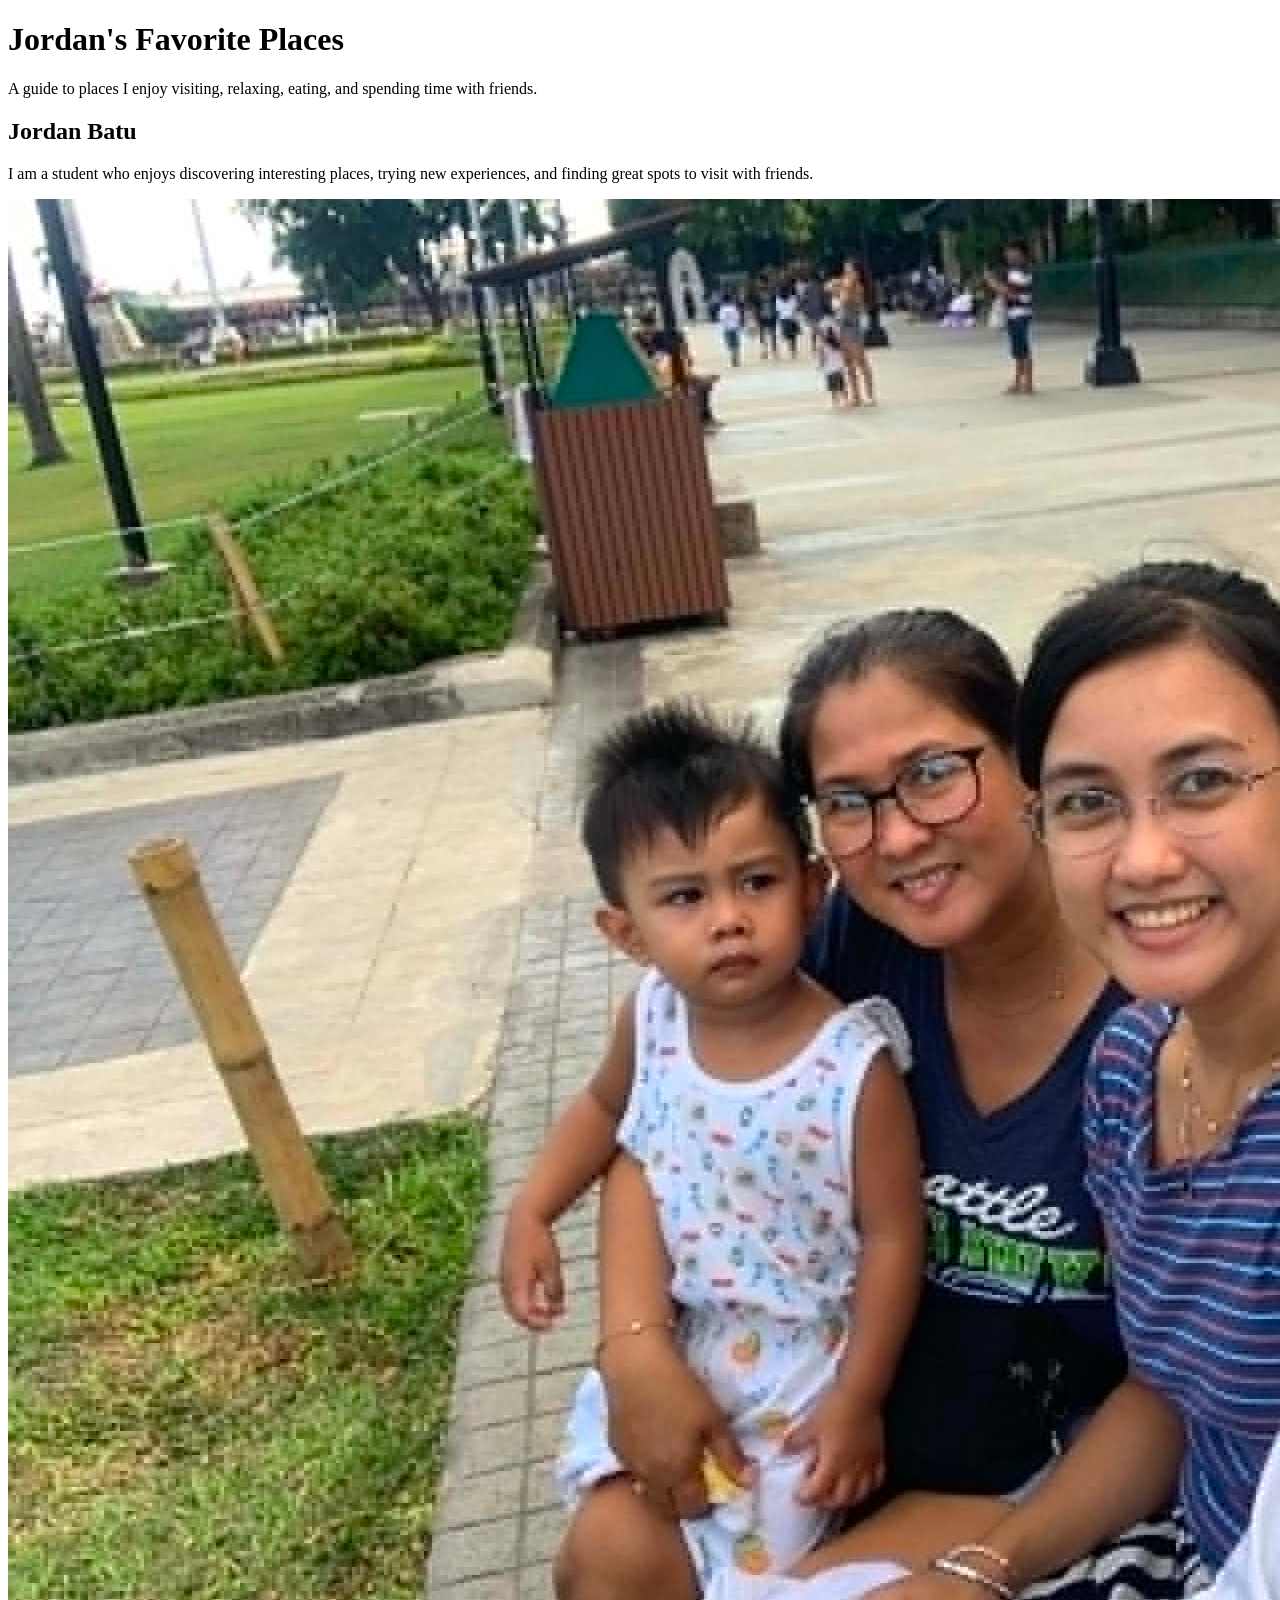
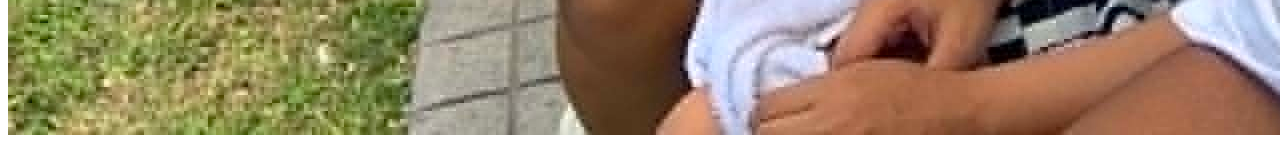
==== index.html @ b9ae682a "Updated Go-to places" ====
<!DOCTYPE html>
<html lang="en">
<head>
    <meta charset="UTF-8">
    <meta name="viewport" content="width=device-width, initial-scale=1.0">
    <title>Jordan's Favorite Places</title>
</head>
<body>

    <h1>Jordan's Favorite Places</h1>

    <p>A guide to places I enjoy visiting, relaxing, eating, and spending time with friends.</p>

    <section>
        <h2>Jordan Batu</h2>

        <p>
            I am a student who enjoys discovering interesting places,
            trying new experiences, and finding great spots to visit with friends.
        </p>

        <img src="image/places.jpg" alt="A collection of interesting places to visit">
    </section>

</body>
</html>
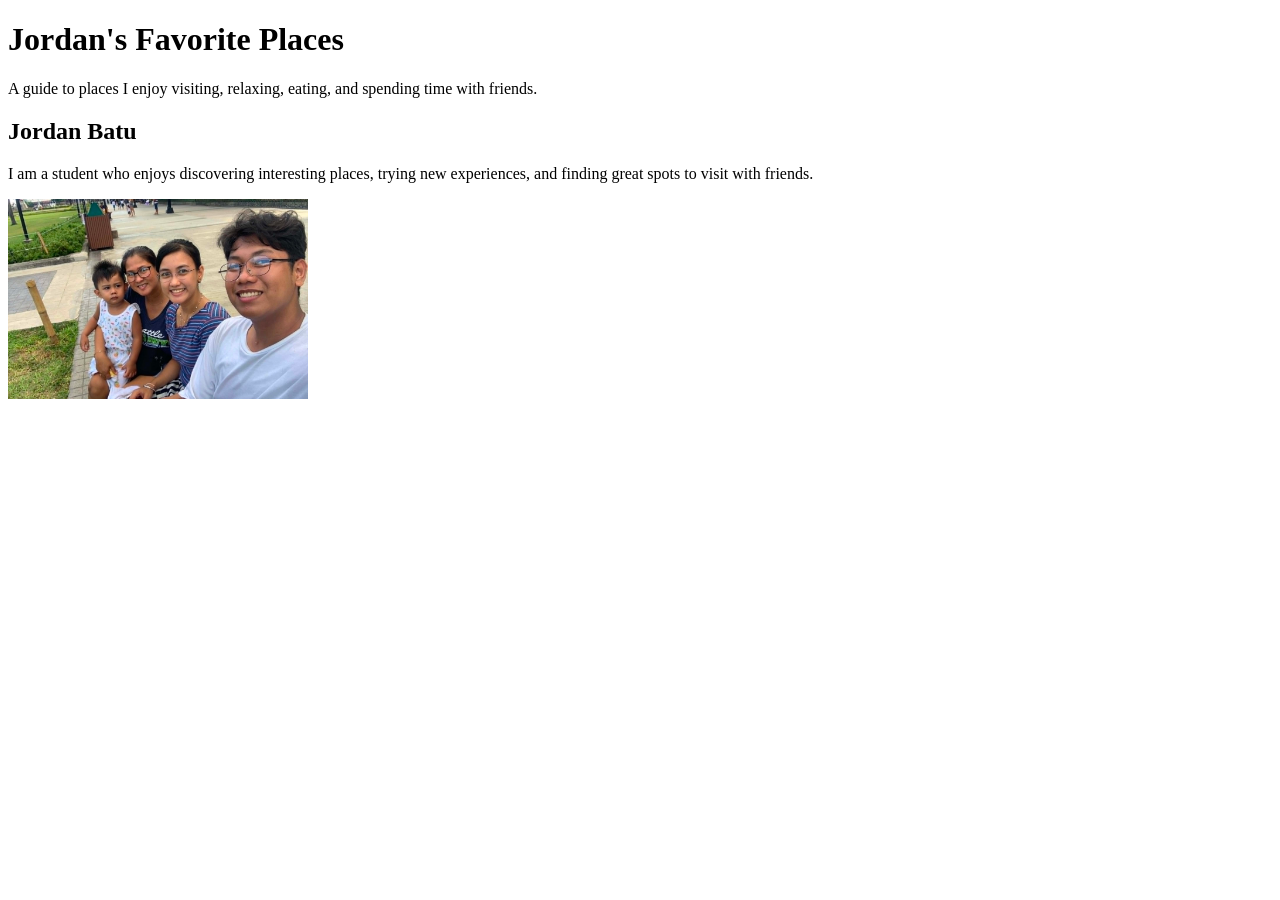
==== commit 642e8afe: "Update favorite places" ====
--- a/index.html
+++ b/index.html
@@ -19,7 +19,7 @@
             trying new experiences, and finding great spots to visit with friends.
         </p>
 
-        <img src="image/places.jpg" alt="A collection of interesting places to visit">
+        <img src="image/places.jpg" alt="A collection of interesting places to visit"  style="width: 300px; height: 200px; object-fit: cover;">
     </section>
 
 </body>
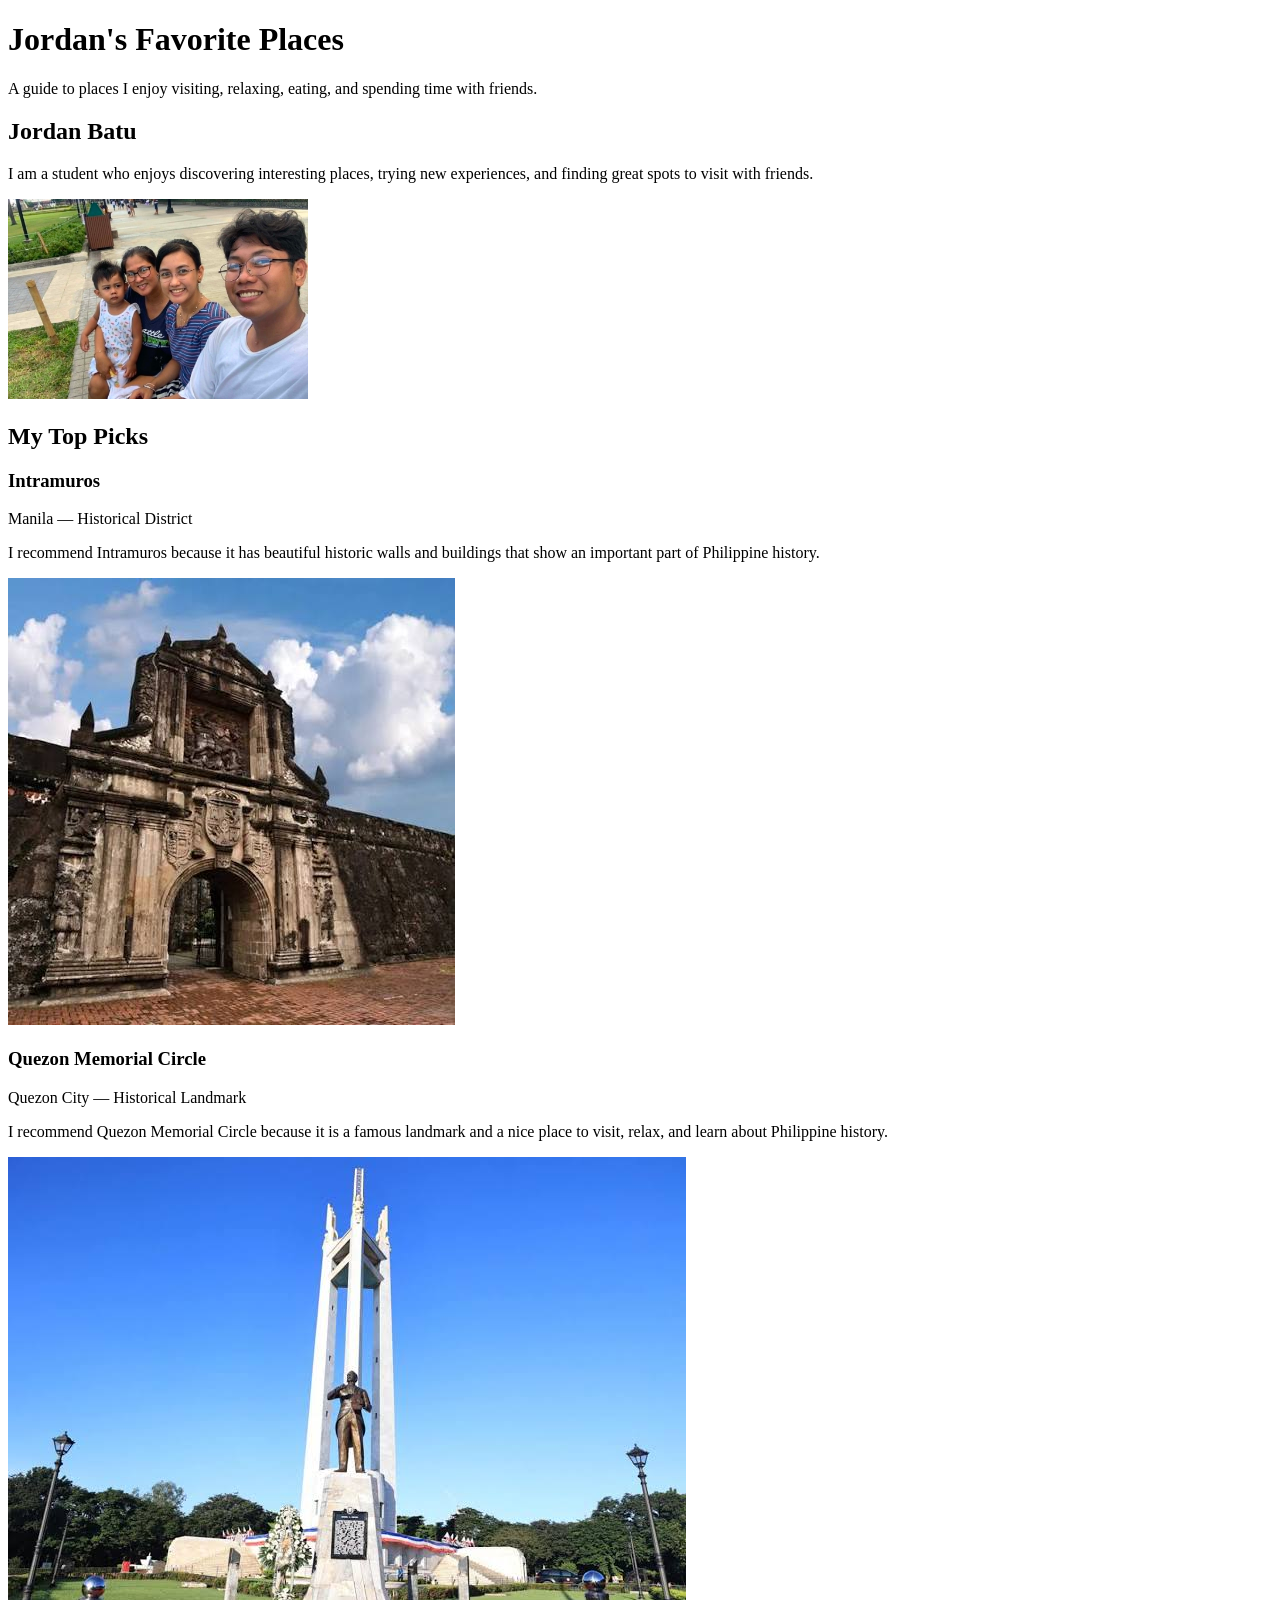
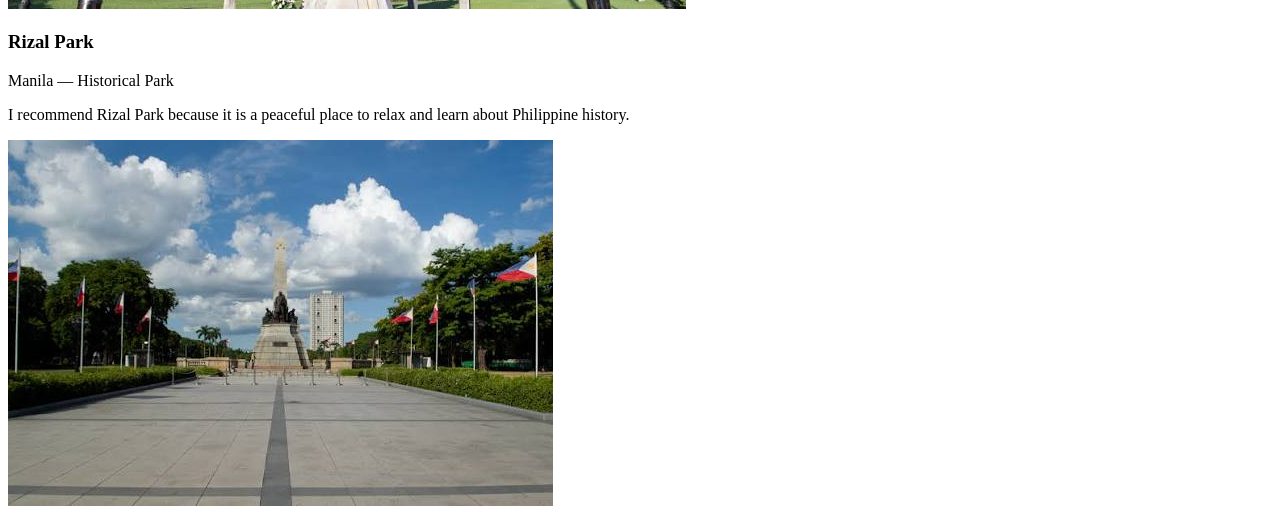
==== commit 4c708d75: "Update Favorite places" ====
--- a/index.html
+++ b/index.html
@@ -22,5 +22,47 @@
         <img src="image/places.jpg" alt="A collection of interesting places to visit"  style="width: 300px; height: 200px; object-fit: cover;">
     </section>
 
+<!-- RECOMMENDED PLACES -->
+
+  <section>
+    <h2>My Top Picks</h2>
+
+    <article>
+      <h3>Intramuros</h3>
+      <p>Manila — Historical District</p>
+      <p>
+        I recommend Intramuros because it has beautiful historic walls
+        and buildings that show an important part of Philippine history.
+      </p>
+      <img
+        src="image/intramuros.png"
+        alt="Historic stone walls and ruins in Intramuros, Manila">
+    </article>
+
+    <article>
+      <h3>Quezon Memorial Circle</h3>
+      <p>Quezon City — Historical Landmark</p>
+      <p>
+        I recommend Quezon Memorial Circle because it is a famous
+        landmark and a nice place to visit, relax, and learn about
+        Philippine history.
+      </p>
+      <img
+        src="image/quezon-memorial.png"
+        alt="Quezon Memorial Monument in Quezon City">
+    </article>
+
+    <article>
+      <h3>Rizal Park</h3>
+      <p>Manila — Historical Park</p>
+      <p>
+        I recommend Rizal Park because it is a peaceful place to relax
+        and learn about Philippine history.
+      </p>
+      <img
+        src="image/rizal-park.png"
+        alt="Rizal Monument at Rizal Park in Manila">
+    </article>
+
 </body>
 </html>
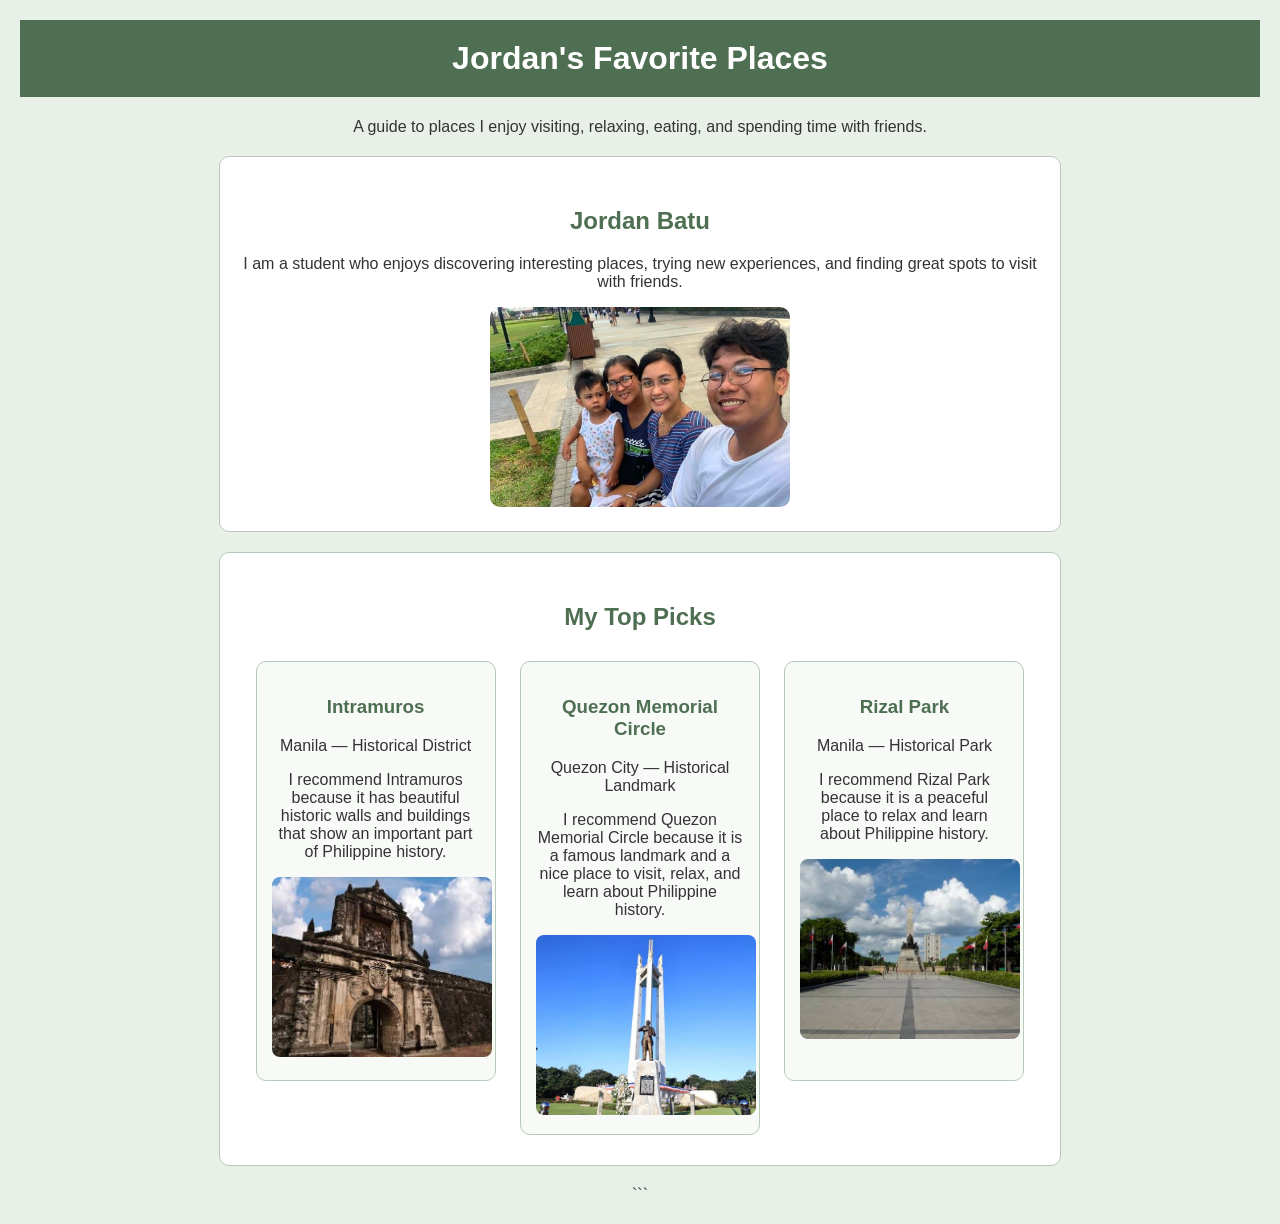
==== commit 74a4ed6d: "Update Favorite places page" ====
--- a/index.html
+++ b/index.html
@@ -4,7 +4,79 @@
     <meta charset="UTF-8">
     <meta name="viewport" content="width=device-width, initial-scale=1.0">
     <title>Jordan's Favorite Places</title>
+
+    <style>
+        body {
+            font-family: Arial, sans-serif;
+            background-color: #e8f0e8;
+            color: #333;
+            margin: 0;
+            padding: 20px;
+            text-align: center;
+        }
+
+        h1 {
+            background-color: #4f6f52;
+            color: white;
+            padding: 20px;
+            margin-top: 0;
+        }
+
+        h2 {
+            color: #4f6f52;
+            margin-top: 30px;
+        }
+
+        p {
+            font-size: 16px;
+        }
+
+        section {
+            background-color: #ffffff;
+            padding: 20px;
+            margin: 20px auto;
+            max-width: 800px;
+            border: 1px solid #b7c9b8;
+            border-radius: 10px;
+        }
+
+        section > img {
+            width: 300px;
+            height: 200px;
+            object-fit: cover;
+            border-radius: 10px;
+        }
+
+        article {
+            display: inline-block;
+            vertical-align: top;
+            background-color: #f7faf7;
+            width: 30%;
+            min-height: 420px;
+            margin: 10px;
+            padding: 15px;
+            border: 1px solid #b7c9b8;
+            border-radius: 10px;
+            box-sizing: border-box;
+        }
+
+        article h3 {
+            color: #4f6f52;
+        }
+
+        article img {
+            width: 220px;
+            height: 180px;
+            object-fit: cover;
+            border-radius: 8px;
+        }
+
+        article:hover {
+            background-color: #eef5ee;
+        }
+    </style>
 </head>
+
 <body>
 
     <h1>Jordan's Favorite Places</h1>
@@ -19,50 +91,53 @@
             trying new experiences, and finding great spots to visit with friends.
         </p>
 
-        <img src="image/places.jpg" alt="A collection of interesting places to visit"  style="width: 300px; height: 200px; object-fit: cover;">
+        <img src="image/places.jpg" alt="A collection of interesting places to visit">
     </section>
 
-<!-- RECOMMENDED PLACES -->
+    <!-- RECOMMENDED PLACES -->
 
-  <section>
-    <h2>My Top Picks</h2>
+    <section>
+        <h2>My Top Picks</h2>
 
-    <article>
-      <h3>Intramuros</h3>
-      <p>Manila — Historical District</p>
-      <p>
-        I recommend Intramuros because it has beautiful historic walls
-        and buildings that show an important part of Philippine history.
-      </p>
-      <img
-        src="image/intramuros.png"
-        alt="Historic stone walls and ruins in Intramuros, Manila">
-    </article>
+        <article>
+            <h3>Intramuros</h3>
+            <p>Manila — Historical District</p>
+            <p>
+                I recommend Intramuros because it has beautiful historic walls
+                and buildings that show an important part of Philippine history.
+            </p>
+            <img
+                src="image/intramuros.png"
+                alt="Historic stone walls and ruins in Intramuros, Manila">
+        </article>
 
-    <article>
-      <h3>Quezon Memorial Circle</h3>
-      <p>Quezon City — Historical Landmark</p>
-      <p>
-        I recommend Quezon Memorial Circle because it is a famous
-        landmark and a nice place to visit, relax, and learn about
-        Philippine history.
-      </p>
-      <img
-        src="image/quezon-memorial.png"
-        alt="Quezon Memorial Monument in Quezon City">
-    </article>
+        <article>
+            <h3>Quezon Memorial Circle</h3>
+            <p>Quezon City — Historical Landmark</p>
+            <p>
+                I recommend Quezon Memorial Circle because it is a famous
+                landmark and a nice place to visit, relax, and learn about
+                Philippine history.
+            </p>
+            <img
+                src="image/quezon-memorial.png"
+                alt="Quezon Memorial Monument in Quezon City">
+        </article>
 
-    <article>
-      <h3>Rizal Park</h3>
-      <p>Manila — Historical Park</p>
-      <p>
-        I recommend Rizal Park because it is a peaceful place to relax
-        and learn about Philippine history.
-      </p>
-      <img
-        src="image/rizal-park.png"
-        alt="Rizal Monument at Rizal Park in Manila">
-    </article>
+        <article>
+            <h3>Rizal Park</h3>
+            <p>Manila — Historical Park</p>
+            <p>
+                I recommend Rizal Park because it is a peaceful place to relax
+                and learn about Philippine history.
+            </p>
+            <img
+                src="image/rizal-park.png"
+                alt="Rizal Monument at Rizal Park in Manila">
+        </article>
+
+    </section>
 
 </body>
-</html>+</html>
+```
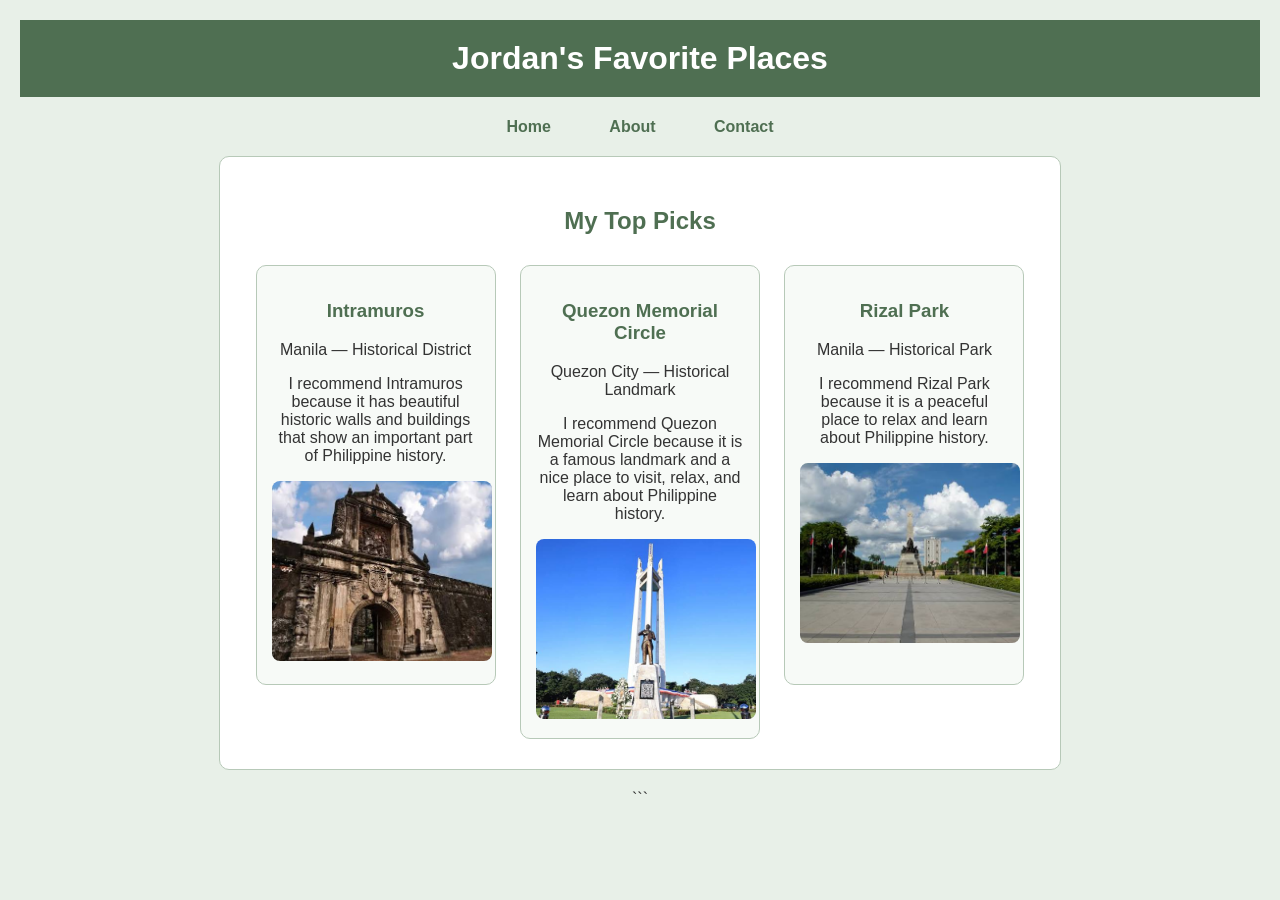
==== commit ce66b2c1: "Update Nav Bar" ====
--- a/index.html
+++ b/index.html
@@ -4,96 +4,30 @@
     <meta charset="UTF-8">
     <meta name="viewport" content="width=device-width, initial-scale=1.0">
     <title>Jordan's Favorite Places</title>
+    <link rel="stylesheet" href="Style/index.css">
 
-    <style>
-        body {
-            font-family: Arial, sans-serif;
-            background-color: #e8f0e8;
-            color: #333;
-            margin: 0;
-            padding: 20px;
-            text-align: center;
-        }
-
-        h1 {
-            background-color: #4f6f52;
-            color: white;
-            padding: 20px;
-            margin-top: 0;
-        }
-
-        h2 {
-            color: #4f6f52;
-            margin-top: 30px;
-        }
-
-        p {
-            font-size: 16px;
-        }
-
-        section {
-            background-color: #ffffff;
-            padding: 20px;
-            margin: 20px auto;
-            max-width: 800px;
-            border: 1px solid #b7c9b8;
-            border-radius: 10px;
-        }
-
-        section > img {
-            width: 300px;
-            height: 200px;
-            object-fit: cover;
-            border-radius: 10px;
-        }
-
-        article {
-            display: inline-block;
-            vertical-align: top;
-            background-color: #f7faf7;
-            width: 30%;
-            min-height: 420px;
-            margin: 10px;
-            padding: 15px;
-            border: 1px solid #b7c9b8;
-            border-radius: 10px;
-            box-sizing: border-box;
-        }
-
-        article h3 {
-            color: #4f6f52;
-        }
-
-        article img {
-            width: 220px;
-            height: 180px;
-            object-fit: cover;
-            border-radius: 8px;
-        }
-
-        article:hover {
-            background-color: #eef5ee;
-        }
-    </style>
+   
+        
 </head>
 
 <body>
 
     <h1>Jordan's Favorite Places</h1>
 
-    <p>A guide to places I enjoy visiting, relaxing, eating, and spending time with friends.</p>
-
-    <section>
-        <h2>Jordan Batu</h2>
-
-        <p>
-            I am a student who enjoys discovering interesting places,
-            trying new experiences, and finding great spots to visit with friends.
-        </p>
-
-        <img src="image/places.jpg" alt="A collection of interesting places to visit">
-    </section>
-
+    <nav>
+        <ul style="list-style:none; padding:0;">
+            <li style="display:inline; margin:0 15px;">
+                <a href="index.html">Home</a>
+            </li>
+            <li style="display:inline; margin:0 15px;">
+                <a href="about.html">About</a>
+            </li>
+            <li style="display:inline; margin:0 15px;">
+                <a href="contact.html">Contact</a>
+            </li>
+        </ul>
+    </nav>
+    
     <!-- RECOMMENDED PLACES -->
 
     <section>
--- a/Style/index.css
+++ b/Style/index.css
@@ -0,0 +1,97 @@
+body{
+    font-family: Arial, sans-serif;
+    background-color:#e8f0e8;
+    color:#333;
+    text-align:center;
+    padding:20px;
+    margin:0;
+}
+
+h1{
+    background-color:#4f6f52;
+    color:white;
+    padding:20px;
+    margin-top:0;
+}
+
+h2{
+    color:#4f6f52;
+    margin-top:30px;
+}
+
+p{
+    font-size:16px;
+}
+
+section{
+    background-color:#ffffff;
+    padding:20px;
+    max-width:800px;
+    margin:20px auto;
+    border:1px solid #b7c9b8;
+    border-radius:10px;
+}
+
+section img{
+    width:300px;
+    height:200px;
+    object-fit:cover;
+    border-radius:10px;
+}
+
+article{
+    display:inline-block;
+    vertical-align:top;
+    background-color:#f7faf7;
+    width:30%;
+    min-height:420px;
+    margin:10px;
+    padding:15px;
+    border:1px solid #b7c9b8;
+    border-radius:10px;
+    box-sizing:border-box;
+}
+
+article h3{
+    color:#4f6f52;
+}
+
+article img{
+    width:220px;
+    height:180px;
+    object-fit:cover;
+    border-radius:8px;
+}
+
+article:hover{
+    background-color:#eef5ee;
+}
+
+nav ul{
+    list-style:none;
+    padding:0;
+}
+
+nav li{
+    display:inline;
+    margin:0 15px;
+}
+
+nav a{
+    text-decoration:none;
+    color:#4f6f52;
+    font-weight:bold;
+    padding:8px 12px;
+    border-radius:5px;
+    transition:0.3s;
+}
+
+nav a:hover{
+    background-color:#4f6f52;
+    color:white;
+}
+
+footer{
+    margin-top:30px;
+    padding:15px;
+}
